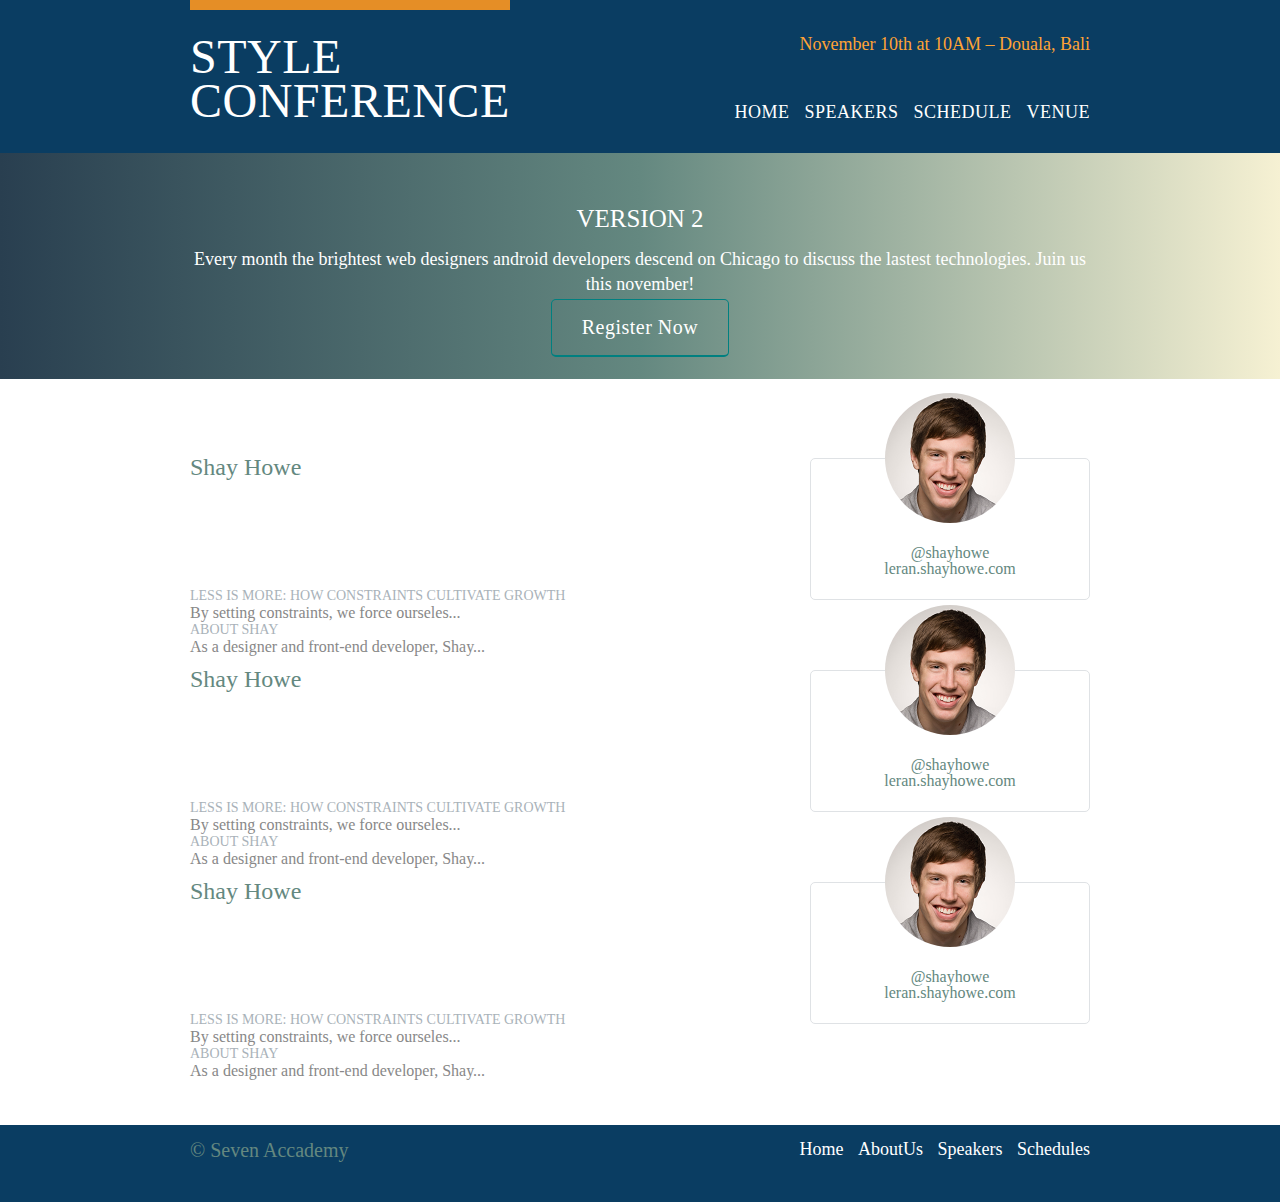
==== speakers.html @ 25558fac "premiere sauvegarde" ====
<!DOCTYPE html>
<html>
<head>
    <meta charset="utf-8">
    <link rel="stylesheet" href="assets/stylesheets/reset.css">
    <link rel="stylesheet" href="assets/stylesheets/main.css">
    <link rel="stylesheet" href="assets/stylesheets/speakers.css">
    <title> Style Conference </title>

    <!-- Font -->
    <link href="https://fonts.googleapis.com/css?family=Lato&display=swap" rel="stylesheet">
</head>

<body>

    <!-- header -->
    <header class="primary-header container group">
        <h1 class="logo">Style<br> Conference</h1>
         <h3 class="tagline">November 10th at 10AM &ndash; Douala, Bali</h3>
         <nav class="nav primary-nav">
            <ul>
                <li><a href="index.html"> Home </a></li>
                <li><a href="speakers.html"> Speakers </a></li>
                <li><a href="schedules.html"> Schedule </a></li>  
                <li><a href="venue.html"> Venue </a></li>
            </ul> 
        </nav>
    </header>
    <!-- fin header -->

    <!-- section -->

    <section class="hero row-alt">
        <div class="container">
            <h2>Version 2</h2>
            <p>
                Every month the brightest web designers android developers descend 
                on Chicago to discuss the lastest technologies. Juin us this november!
            </p>
            <a class="btn btn-alt" href="register.html"> Register Now </a>
        </div>
    </section>

    <section class="row">
        <div class="grid">

            <section id="shay-howe">

                <div class="col-2-3">
                    <h2> Shay Howe </h2>
                    <h5>Less Is More: How Constraints Cultivate Growth</h5>
                
                    <p>By setting constraints, we force ourseles...</p>
                
                    <h5>About Shay</h5>
                
                    <p>As a designer and front-end developer, Shay...</p>
                </div>
                
                <aside class="col-1-3">
                    <div class="speaker-info">

                        <img src="assets/images/speakers/shay-howe.jpg" alt="Shay Howe">
                        <ul>
                            <li><a href="http://twitter.com/shayhowe">@shayhowe</a></li>
                            <li><a href="http://leran.shayhowe.com/">leran.shayhowe.com</a></li>
                        </ul>
                    </div>
                </aside>
                
            </section>

            <section id="shay-howe">

                <div class="col-2-3">
                    <h2> Shay Howe </h2>
                    <h5>Less Is More: How Constraints Cultivate Growth</h5>
                
                    <p>By setting constraints, we force ourseles...</p>
                
                    <h5>About Shay</h5>
                
                    <p>As a designer and front-end developer, Shay...</p>
                </div>
                
                <aside class="col-1-3">
                    <div class="speaker-info">

                        <img src="assets/images/speakers/shay-howe.jpg" alt="Shay Howe">
                        <ul>
                            <li><a href="http://twitter.com/shayhowe">@shayhowe</a></li>
                            <li><a href="http://leran.shayhowe.com/">leran.shayhowe.com</a></li>
                        </ul>
                    </div>
                </aside>
                
            </section>

            <section id="shay-howe">

                <div class="col-2-3">
                    <h2> Shay Howe </h2>
                    <h5>Less Is More: How Constraints Cultivate Growth</h5>
                
                    <p>By setting constraints, we force ourseles...</p>
                
                    <h5>About Shay</h5>
                
                    <p>As a designer and front-end developer, Shay...</p>
                </div>
                
                <aside class="col-1-3">
                    <div class="speaker-info">

                        <img src="assets/images/speakers/shay-howe.jpg" alt="Shay Howe">
                        <ul>
                            <li><a href="http://twitter.com/shayhowe">@shayhowe</a></li>
                            <li><a href="http://leran.shayhowe.com/">leran.shayhowe.com</a></li>
                        </ul>
                    </div>
                </aside>
                
            </section>
        </div>
    </section>

    <!-- fin  section -->


     <!-- footer -->
     <footer class="primary-footer container group">
            <small>&copy; Seven Accademy </small>

            <nav class="nav">
                <ul>
                    <li><a href="index.html"> Home </a></li>
                    <li><a href="venue.html"> AboutUs </a></li>
                    <li><a href="speakers.html"> Speakers </a></li>
                    <li><a href="schedules.html"> Schedules </a></li>   
                </ul>
            </nav>

        </footer>
        <!-- fin footer -->
</body>

</html>
---- assets/stylesheets/main.css ----
/*
  ===================================================
  Grid
  ===================================================
*/

*,
*:before,
*:after
{
	-webkit-box-sizing: border-box;
	   -moz-box-sizing: border-box;
	        box-sizing: border-box;	
}

.container
{
	margin: 0 auto;
	padding-left: 30px;
	padding-right: 30px;
	width: 960px
}

.container, 
.grid
{
	margin: 0 auto;
	width: 960px;
}



/*
  ===================================================
  Typography
  ===================================================
*/

h1, h3, h4, h5, p
{
	margin-bottom: 2px;
}

h2
{
	margin-bottom: 6px;
}


/*
  ===================================================
  Buttons
  ===================================================
*/

.btn 
{
	border-radius: 5px;
	color: #fff;
	display: inline-block;
	cursor: pointer;
	font-weight: 400;
	letter-spacing: .5px;
	margin: 0;
	font-size: 20px;
}

.btn-alt
{
	border: 1px solid teal;
	padding: 10px 30px;
}
.btn-alt:hover
{
	background: teal;
	color: #ffffff;
}

/*
  ===================================================
  Home
  ===================================================
*/

.hero
{
	padding: 22px 80px 66px 80px;
	line-height: 35px;
	text-align: center;
	margin-top: 100px;
	color: #fff;
}

.hero h2
{
	font-size: 25px;
	color: #ffffff;
	text-transform: uppercase
}

.hero p
{
	font-size: 18px;
	font-weight: 100;
	line-height: 25px;
}

.hero a
{
	border-bottom: 2px solid teal;
}
.col-1-3
{
	width: 33.33%;
}

.col-2-3
{
	width: 66.66%;
}

.col-1-3, 
.col-2-3
{
	display: inline-block;
	vertical-align: top;
}

.grid, 
.col-1-3, 
.col-2-3
{
	padding-left: 15px;
	padding-right: 15px;
}

.col-3
{
	float: right;
	margin-top: -420px;
}

/*
  ===================================================
  custom styles
  ===================================================
*/

body
{
	color: #888;
	background: #0a3d62;
	font: 300 16px/22px "Lato" "Open Sans" "Helvetica Neue" Helvetica, Arial, sans-serif;
}

h1, h2, h3, h4
{
	color: #648880;
}

h1
{
	font-size: 36px;
	line-height: 44px;
	color: #ffffff;
}

h2
{
	font-size: 24px;
	line-height: 44px;
}

h3
{
	font-size: 16px;
}

h4
{
	font-size: 18px;
}

h5
{
	color: #a9b2b9;
	font-size: 14px;
	font-weight: 400;
	text-transform: uppercase;
}

strong
{
	font-weight: 400;
}

cite, em
{
	font-style: italic;
}

/*a:hover
{
	color: #a9b2b9
}*/

a
{
	color: #648880;
	text-decoration: none;
}

.logo
{
	border-top: 4px solid #648880;
	float: left;
	font-size: 48px;
	font-weight: 100;
	letter-spacing: .5px;
	line-height: 44px;
	padding: 25px 0 22px 0;
	text-transform: uppercase;
	border-top: 10px solid #e58e26;
	margin-top: -35px;
	color: #ffffff;
}

.primary-header
{
	margin-top: -30px;
}

.tagline
{
	margin: 65px 0 50px 0;
	text-align: right;
	color: #ffa335;
	font-size: 18px;
}

.teaser
{
	text-align: center;
}

.teaser p
{
	font-size: 20px;
}

.teaser h3
{
	font-size: 25px;
	color: teal;
	margin-bottom: 15px;
}

/*.teaser a:hover h3
{
	color: #a9b2b9;
}*/

.primary-nav
{
	font-size: 14px;
	font-weight: 400;
	letter-spacing: .5px;
	word-spacing: 10px;
	text-transform: uppercase;
	float: right;
}

.primary-footer
{
	color: #648880;
	font-size: 14px;
	padding-bottom: 44px;
	padding-top: 15px;
}
.primary-footer small
{
	float: left;
	font-weight: 400;
	font-size: 20px;
}

.nav 
{
	text-align: right;
	word-spacing: 10px;
	font-size: 18px;
}

.primary-header a,
.primary-footer a
{
	color: #fff;
}

.primary-header a:hover,
.primary-footer a:hover
{
	color: teal;
}

.row
{
	background: #fff;
	min-width: 960px;
	padding: 66px 0 44px 0;
}

.row,
.row-alt
{
	min-width: 960px;
}

.row-alt
{
	background:#648880;
	background: -webkit-linear-gradient(to right, #293f50, #648880, #f6f1d3);
	background: -moz-linear-gradient(to right, #293f50, #648880, #f6f1d3);
	background: linear-gradient(to right, #293f50, #648880, #f6f1d3);
	padding: 44px 0 22px 00;
}

.nav li
{
	display: inline-block;
	margin: 0;
	vertical-align: top;
}

.nav li:last-child
{
	margin-right: 0;
}

.teaser img
{
	border-radius: 5px;
	display: block;
	margin-bottom: 22px;
	max-width: 100%;
}

.contour
{
	box-shadow: 0px 0px 5px rgb(128, 128, 128);
	border-radius: 5px;
}

.contour:hover
{
	box-shadow: 0px 0px 20px rgb(128, 128, 128);
	transition-duration: 800ms;
	background-color: #dfdfdff6
}
---- assets/stylesheets/speakers.css ----
/*
  ===================================================
  speakers
  ===================================================
*/

.lead
{
	text-align: center;
}

.lead p
{
	font-size: 21px;
	line-height: 33px;
}

.speaker-info
{
    border: 1px solid #dfe2e5;
    border-radius: 5px;
    margin-top: 88px;
    padding-bottom: 22px;
    text-align: center;
}

.speaker
{
    margin-bottom: 44px;
}

.speaker-info img 
{
    border-radius: 50%;
    height: 130px;
    margin: -66px 0 22px 0;
    vertical-align: top;
}

aside
{
    float: right;
    margin-top: -75px;
}
.col-2-3 h2
{
    margin-bottom: 100px;
}
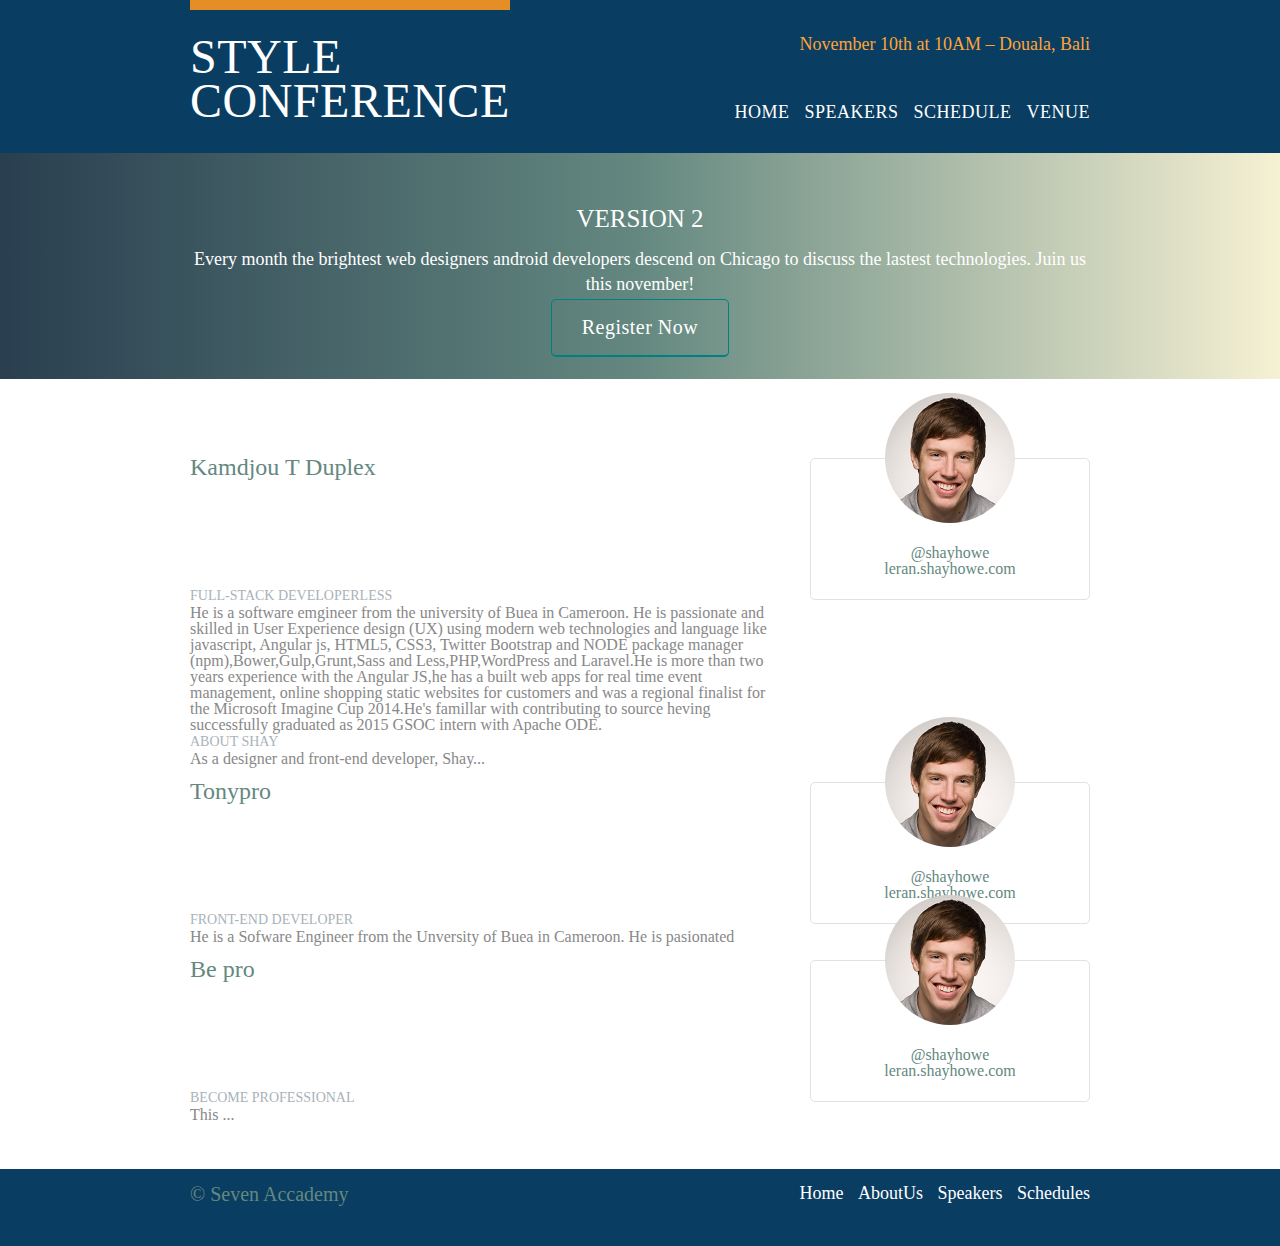
==== commit fd6a909e: "adjout de la classe dans speakers" ====
--- a/speakers.html
+++ b/speakers.html
@@ -44,13 +44,23 @@
     <section class="row">
         <div class="grid">
 
-            <section id="shay-howe">
+            <section id="Kamdjou-T-Duplex">
 
-                <div class="col-2-3">
-                    <h2> Shay Howe </h2>
-                    <h5>Less Is More: How Constraints Cultivate Growth</h5>
+                <div class="col-2-3 un">
+                    <h2> Kamdjou T Duplex </h2>
+                    <h5>Full-Stack DeveloperLess</h5>
                 
-                    <p>By setting constraints, we force ourseles...</p>
+                    <p>
+                        He is a software emgineer from the university of Buea in Cameroon. He is 
+                        passionate and skilled in User Experience design (UX) using modern web 
+                        technologies and language like javascript, Angular js, HTML5, CSS3, Twitter 
+                        Bootstrap and NODE package manager 
+                        (npm),Bower,Gulp,Grunt,Sass and Less,PHP,WordPress and Laravel.He is more than 
+                        two years experience with the Angular JS,he has a built web apps for real time 
+                        event management, online shopping static websites for customers and was a regional 
+                        finalist for the Microsoft Imagine Cup 2014.He's famillar with contributing to source
+                        heving successfully graduated as 2015 GSOC intern with Apache ODE.
+                    </p>
                 
                     <h5>About Shay</h5>
                 
@@ -70,17 +80,17 @@
                 
             </section>
 
-            <section id="shay-howe">
+            <section id="Tonypro">
 
-                <div class="col-2-3">
-                    <h2> Shay Howe </h2>
-                    <h5>Less Is More: How Constraints Cultivate Growth</h5>
+                <div class="col-2-3 deux">
+                    <h2>Tonypro</h2>
+                    <h5>Front-end Developer</h5>
                 
-                    <p>By setting constraints, we force ourseles...</p>
+                    <p>
+                        He is a Sofware Engineer from the Unversity of Buea in Cameroon. 
+                        He is pasionated 
+                    </p>
                 
-                    <h5>About Shay</h5>
-                
-                    <p>As a designer and front-end developer, Shay...</p>
                 </div>
                 
                 <aside class="col-1-3">
@@ -98,15 +108,14 @@
 
             <section id="shay-howe">
 
-                <div class="col-2-3">
-                    <h2> Shay Howe </h2>
-                    <h5>Less Is More: How Constraints Cultivate Growth</h5>
+                <div class="col-2-3 trois">
+                    <h2> Be pro </h2>
+                    <h5>Become Professional</h5>
                 
-                    <p>By setting constraints, we force ourseles...</p>
-                
-                    <h5>About Shay</h5>
-                
-                    <p>As a designer and front-end developer, Shay...</p>
+                    <p>
+                        This ...
+                    </p>
+
                 </div>
                 
                 <aside class="col-1-3">
--- a/assets/stylesheets/speakers.css
+++ b/assets/stylesheets/speakers.css
@@ -42,6 +42,7 @@
     float: right;
     margin-top: -75px;
 }
+
 .col-2-3 h2
 {
     margin-bottom: 100px;
